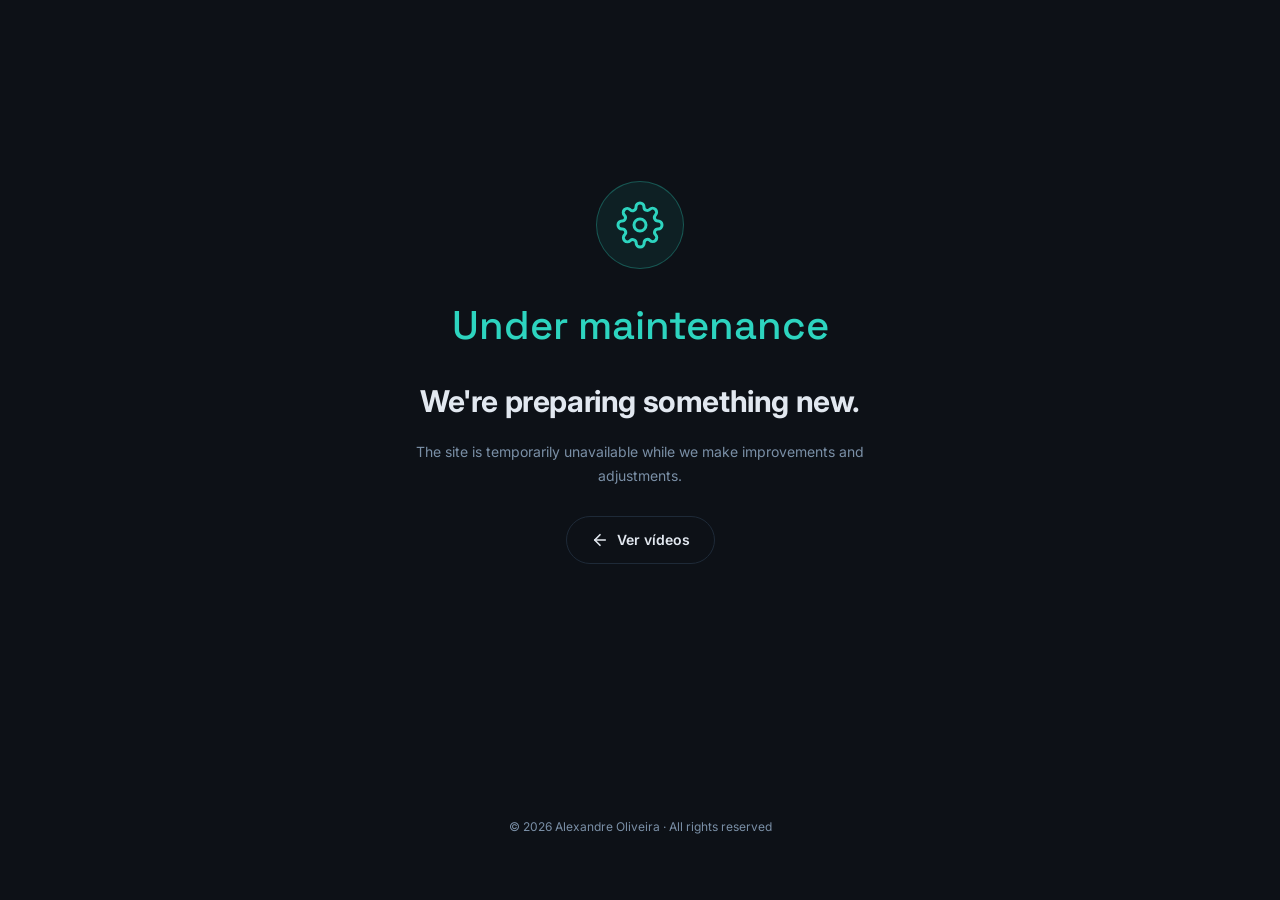
==== index.html @ 3aee7b02 "update: ajustes" ====
<!DOCTYPE html>
<html lang="pt-BR">
<head>
  <meta charset="UTF-8" />
  <meta name="viewport" content="width=device-width, initial-scale=1.0" />

  <!-- O título é trocado pelo JS conforme o idioma detectado -->
  <title>Em Manutenção — Alexandre Oliveira</title>

  <!-- ============================================================
       GOOGLE FONTS
       Inter = textos | Space Grotesk = títulos
       (mesmas famílias do projeto principal)
  ============================================================ -->
  <link rel="preconnect" href="https://fonts.googleapis.com" />
  <link rel="preconnect" href="https://fonts.gstatic.com" crossorigin />
  <link
    href="https://fonts.googleapis.com/css2?family=Inter:wght@400;500;600&family=Space+Grotesk:wght@600;700&display=swap"
    rel="stylesheet"
  />

  <link rel="stylesheet" href="css/style.css" />
</head>

<body>

  <!-- ============================================================
       BARRA DE IDIOMAS
       O JS marca o idioma ativo e atualiza os textos da página
  ============================================================ -->

  <!-- ============================================================
       CONTEÚDO PRINCIPAL
       Os textos com data-i18n="chave" são trocados pelo JS
  ============================================================ -->
  <main class="maintenance-container">

    <!-- Ícone de play animado — mesmo tema do portfólio de vídeos -->
    <div class="maintenance-icon" aria-hidden="true">
      <svg xmlns="http://www.w3.org/2000/svg" width="48" height="48"
      viewBox="0 0 24 24" fill="none" stroke="currentColor"
      stroke-width="1.5" stroke-linecap="round" stroke-linejoin="round">
      <circle cx="12" cy="12" r="3"/>
      <path d="M19.4 15a1.65 1.65 0 0 0 .33 1.82l.06.06a2 2 0 0 1-2.83 2.83l-.06-.06a1.65 1.65 0 0 0-1.82-.33 1.65 1.65 0 0 0-1 1.51V21a2 2 0 0 1-4 0v-.09A1.65 1.65 0 0 0 9 19.4a1.65 1.65 0 0 0-1.82.33l-.06.06a2 2 0 0 1-2.83-2.83l.06-.06A1.65 1.65 0 0 0 4.68 15a1.65 1.65 0 0 0-1.51-1H3a2 2 0 0 1 0-4h.09A1.65 1.65 0 0 0 4.6 9a1.65 1.65 0 0 0-.33-1.82l-.06-.06a2 2 0 0 1 2.83-2.83l.06.06A1.65 1.65 0 0 0 9 4.68a1.65 1.65 0 0 0 1-1.51V3a2 2 0 0 1 4 0v.09a1.65 1.65 0 0 0 1 1.51 1.65 1.65 0 0 0 1.82-.33l.06-.06a2 2 0 0 1 2.83 2.83l-.06.06A1.65 1.65 0 0 0 19.4 9a1.65 1.65 0 0 0 1.51 1H21a2 2 0 0 1 0 4h-.09a1.65 1.65 0 0 0-1.51 1z"/>
      </svg>
    </div>

    <!-- Badge "Em manutenção" -->
    <div class="availability-badge">
      <span data-i18n="badge">Em manutenção</span>
    </div>

    <h1 class="maintenance-title" data-i18n="title">
      Estamos preparando algo novo.
    </h1>

    <p class="maintenance-desc" data-i18n="desc">
      O site está temporariamente indisponível enquanto realizamos
      melhorias e ajustes.
    </p>

    <!-- Botão "Ver vídeos"
         Troque o href pelo link do portfólio de vídeos -->
    <a href="https://videos.alexandreoliveira.sbs/" class="not-found-btn" id="back-btn">
      <svg xmlns="http://www.w3.org/2000/svg" width="18" height="18" viewBox="0 0 24 24" fill="none" stroke="currentColor" stroke-width="2.2" stroke-linecap="round" stroke-linejoin="round" aria-hidden="true">
        <line x1="19" y1="12" x2="5" y2="12"/>
        <polyline points="12 19 5 12 12 5"/>
      </svg>
      <p data-i18n="bnt">Ver vídeos</p>
</a>
  </main>

  <!-- ============================================================
       RODAPÉ — copyright com ano automático
  ============================================================ -->
  <footer class="site-footer">
    <p class="footer-copy">
      &copy; <span id="ano-atual"></span> Alexandre Oliveira ·
      <span data-i18n="rights">Todos os direitos reservados</span>
    </p>
  </footer>

  <script src="js/i18n.js"></script>
</body>
</html>
---- css/style.css ----
/* ============================================================
   style.css — Domínio de manutenção
   Mesmo sistema de variáveis e base do projeto principal
============================================================ */

/* ------------------------------------------------------------
   VARIÁVEIS GLOBAIS
   Altere aqui para mudar o visual da página inteira
------------------------------------------------------------ */
:root {
  --cor-fundo:        #0d1117;
  --cor-fundo-card:   #141b24;
  --cor-borda:        #1e2a38;
  --cor-texto:        #e2e8f0;
  --cor-texto-muted:  #7a8fa6;
  --cor-destaque:     #2dd4bf;
  --cor-destaque-bg:  rgba(45, 212, 191, 0.08);

  --fonte-titulo:  'Space Grotesk', sans-serif;
  --fonte-texto:   'Inter', sans-serif;

  --raio:          12px;
  --raio-grande:   20px;
}

/* ------------------------------------------------------------
   RESET E BASE
------------------------------------------------------------ */
*, *::before, *::after {
  box-sizing: border-box;
  margin: 0;
  padding: 0;
}

html { scroll-behavior: smooth; }

body {
  background-color: var(--cor-fundo);
  color: var(--cor-texto);
  font-family: var(--fonte-texto);
  font-size: 15px;
  line-height: 1.6;
  display: flex;
  flex-direction: column;
  align-items: center;
  min-height: 100vh;
  padding: 0 16px 48px;
}

a  { color: inherit; text-decoration: none; }
img { display: block; max-width: 100%; }

/* ------------------------------------------------------------
   BARRA DE IDIOMAS
------------------------------------------------------------ */
.lang-bar {
  display: flex;
  gap: 8px;
  justify-content: center;
  padding: 20px 0 12px;
  width: 100%;
  max-width: 560px;
}

/* Botões usam <button> para não navegar — o JS cuida da lógica */
.lang-btn {
  display: flex;
  align-items: center;
  gap: 6px;
  font-family: var(--fonte-texto);
  font-size: 13px;
  font-weight: 500;
  color: var(--cor-texto-muted);
  background: none;
  border: none;
  cursor: pointer;
  padding: 4px 8px;
  border-radius: 6px;
  transition: color 0.2s;
}

.lang-btn:hover,
.lang-btn.lang-active {
  color: var(--cor-texto);
}

.flag {
  width: 18px;
  height: 18px;
  object-fit: contain;
  border-radius: 3px;
}

/* ------------------------------------------------------------
   BADGE "EM MANUTENÇÃO"
   Reaproveitado do projeto principal (.availability-badge)
------------------------------------------------------------ */
.availability-badge {
  display: inline-flex;
  align-items: center;
  gap: 8px;
  font-size: 40px;
  font-weight: 500;
  font-family: var(--fonte-titulo);
  color: var(--cor-destaque);
  border-radius: 999px;
  padding: 5px 14px;
}

/* Ponto piscante */
.availability-dot {
  width: 7px;
  height: 7px;
  background: var(--cor-destaque);
  border-radius: 50%;
  animation: pulso 2s ease-in-out infinite;
}

@keyframes pulso {
  0%, 100% { opacity: 1; transform: scale(1); }
  50%       { opacity: 0.5; transform: scale(1.3); }
}

/* ------------------------------------------------------------
   BLOCO CENTRAL DE MANUTENÇÃO
------------------------------------------------------------ */

/* O body já é flex-column; isso centraliza verticalmente */
.maintenance-container {
  flex: 1;
  display: flex;
  flex-direction: column;
  align-items: center;
  justify-content: center;
  text-align: center;
  gap: 20px;
  max-width: 480px;
  width: 100%;
  /* Sobe levemente do centro exato — visualmente mais agradável */
  margin-top: -32px;
  padding: 40px 0;

  /* Animação de entrada — elementos aparecem de baixo para cima */
  animation: entrada 0.6s ease both;
}

@keyframes entrada {
  from { opacity: 0; transform: translateY(18px); }
  to   { opacity: 1; transform: translateY(0); }
}

/* Ícone de play com pulso de luz */
.maintenance-icon {
  display: flex;
  align-items: center;
  justify-content: center;
  width: 88px;
  height: 88px;
  border-radius: 50%;
  background: var(--cor-destaque-bg);
  border: 1px solid rgba(45, 212, 191, 0.3);
  color: var(--cor-destaque);
  /* Atrasa ligeiramente para aparecer depois do container */
  animation: entrada 0.6s 0.1s ease both, pulso-icone 3s 0.7s ease-in-out infinite, girar 8s 0.7s linear infinite;
}

@keyframes girar {
  from { transform: rotate(0deg); }
  to   { transform: rotate(360deg); }
}

/* Título principal */
.maintenance-title {
  font-family: var(--fonte-texto);
  font-size: clamp(22px, 5vw, 30px);
  font-weight: 700;
  letter-spacing: -0.4px;
  line-height: 1.25;
  animation: entrada 0.6s 0.15s ease both;
}

/* Descrição */
.maintenance-desc {
  font-size: 14px;
  color: var(--cor-texto-muted);
  line-height: 1.7;
  animation: entrada 0.6s 0.2s ease both;
}

/* Botão "Ver vídeos" */
.maintenance-btn {
  display: inline-flex;
  align-items: center;
  gap: 9px;
  background: var(--cor-destaque);
  color: #0d1117;
  font-family: var(--fonte-texto);
  font-weight: 600;
  font-size: 12px;
  padding: 13px 26px;
  border-radius: 999px;
  margin-top: 4px;
  transition: opacity 0.2s, transform 0.15s;
  animation: entrada 0.6s 0.25s ease both;
}


/* Nota "Volte em breve" */
.maintenance-note {
  font-size: 13px;
  color: var(--cor-texto);
  animation: entrada 0.6s 0.3s ease both;
}

/* ------------------------------------------------------------
   RODAPÉ
------------------------------------------------------------ */
.site-footer {
  width: 100%;
  max-width: 560px;
  text-align: center;
  margin-top: 40px;
}

.footer-copy {
  font-size: 12px;
  color: var(--cor-texto-muted);
}

/* ------------------------------------------------------------
   DESKTOP
------------------------------------------------------------ */
@media (min-width: 601px) {
  body { padding: 0 24px 64px; }
}

.not-found-btn {
  display: inline-flex;
  align-items: center;
  gap: 8px;
  background: transparent;
  color: var(--cor-texto);
  font-family: var(--fonte-texto);
  font-weight: 600;
  font-size: 14px;
  padding: 12px 24px;
  border-radius: 999px;
  border: 1px solid var(--cor-borda);
  margin-top: 8px;
  transition: border-color 0.2s, color 0.2s, transform 0.15s;
}
.not-found-btn:hover {
  border-color: var(--cor-destaque);
  color: var(--cor-destaque);
  transform: translateX(-3px); /* desloca levemente para a esquerda — reforça a seta */
}
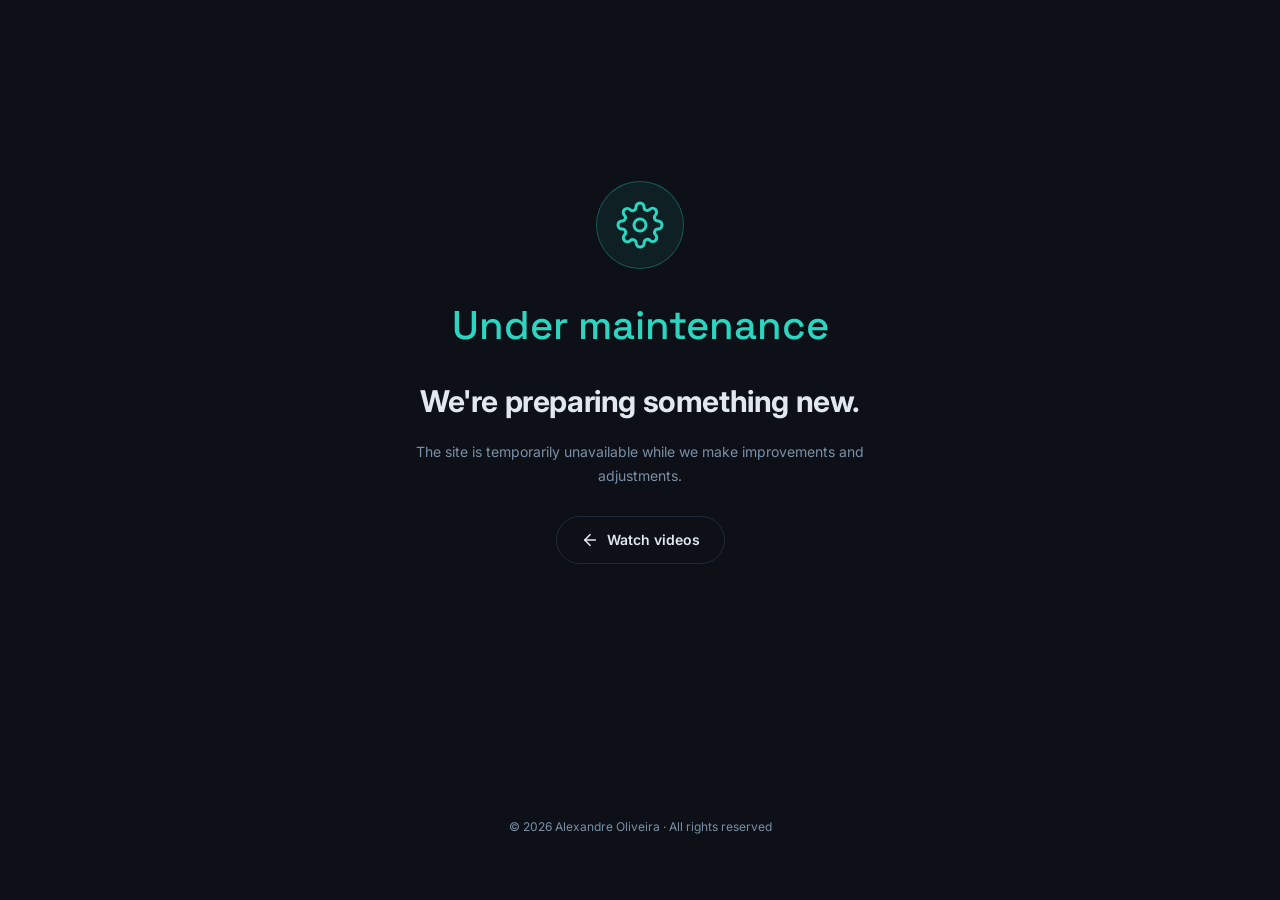
==== commit 040bd0e1: "fix lang back button" ====
--- a/index.html
+++ b/index.html
@@ -66,7 +66,7 @@
         <line x1="19" y1="12" x2="5" y2="12"/>
         <polyline points="12 19 5 12 12 5"/>
       </svg>
-      <p data-i18n="bnt">Ver vídeos</p>
+      <p data-i18n="btn">Ver vídeos</p>
 </a>
   </main>
 
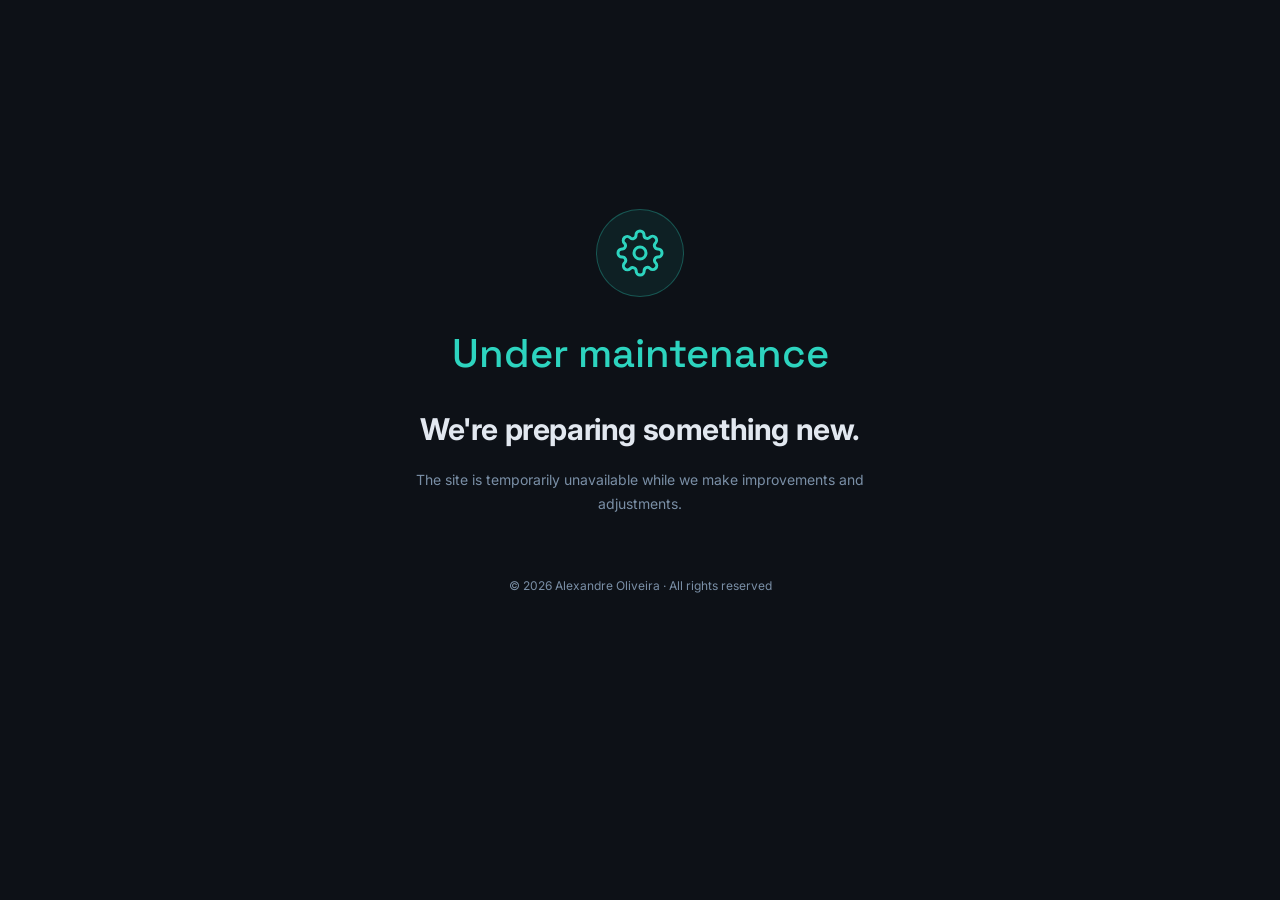
==== commit 2b2a6250: "update: hiden button" ====
--- a/index.html
+++ b/index.html
@@ -60,7 +60,7 @@
     </p>
 
     <!-- Botão "Ver vídeos"
-         Troque o href pelo link do portfólio de vídeos -->
+         Troque o href pelo link do portfólio de vídeos 
     <a href="https://videos.alexandreoliveira.sbs/" class="not-found-btn" id="back-btn">
       <svg xmlns="http://www.w3.org/2000/svg" width="18" height="18" viewBox="0 0 24 24" fill="none" stroke="currentColor" stroke-width="2.2" stroke-linecap="round" stroke-linejoin="round" aria-hidden="true">
         <line x1="19" y1="12" x2="5" y2="12"/>
@@ -69,7 +69,7 @@
       <p data-i18n="btn">Ver vídeos</p>
 </a>
   </main>
-
+-->
   <!-- ============================================================
        RODAPÉ — copyright com ano automático
   ============================================================ -->
